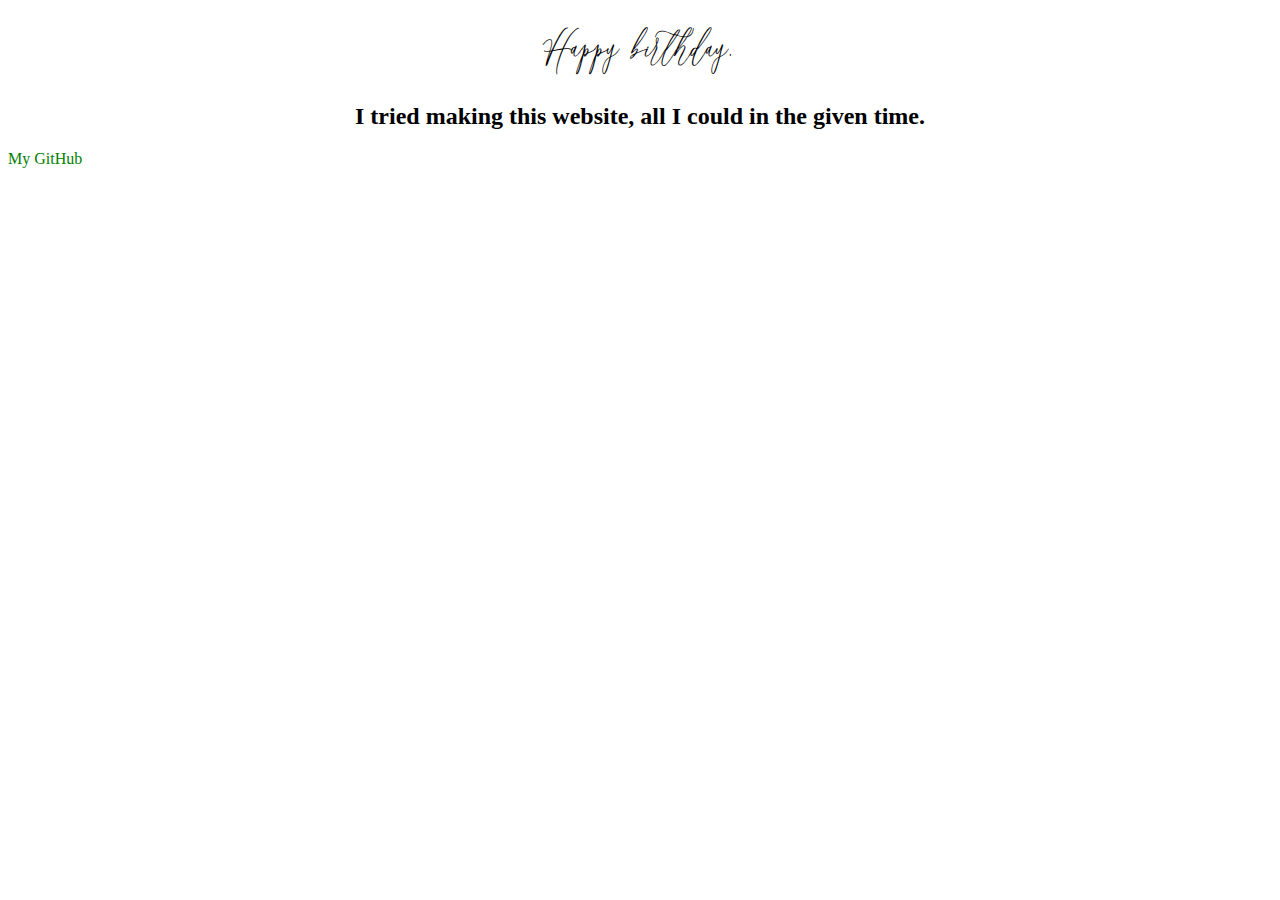
==== index.html @ 91006a36 "Update index.html" ====
<!DOCTYPE html>
<html>
<head>
<link href ="css/styles.css" rel="stylesheet">
</head>
<body>
<script src="js/scripts.js"></script>
<h1 style= "text-align:center;"> Happy birthday.</h1>
<h2 style= "text-align:center;">I tried making this website, all I could in the given time.</h2>
<a  style= "text-align:center" ; href="https://github.com/utkarsh-naman">My GitHub</a>
</body>
</html>
---- css/styles.css ----
@font-face {
font-family:'Memphis';
src: url(fonts/Memphis River.otf) format('opentype');
}
@font-face{
font-family: 'Wedding';
src: url(fonts/Wedding.otf) format('opentype');
font-weight: normal;
}

@font-face {
    font-family: 'Memories';
    src: url('Memories.eot');
    font-weight: normal;
    font-style: normal;
}
@font-face {
    font-family: 'Memories';
    src: url('[data-uri]') format('woff2'),
        url('[data-uri]') format('woff'),
        url('Memories.ttf') format('truetype'),
        url('Memories.svg#Memories') format('svg');
    font-weight: normal;
    font-style: normal;
    font-display: swap;
}

a{color:Green;text-align: center; text-decoration: none; }

h1{
font-family:'Wedding','Memories','Memphis', Sans-serif;
font-weight: normal;
}
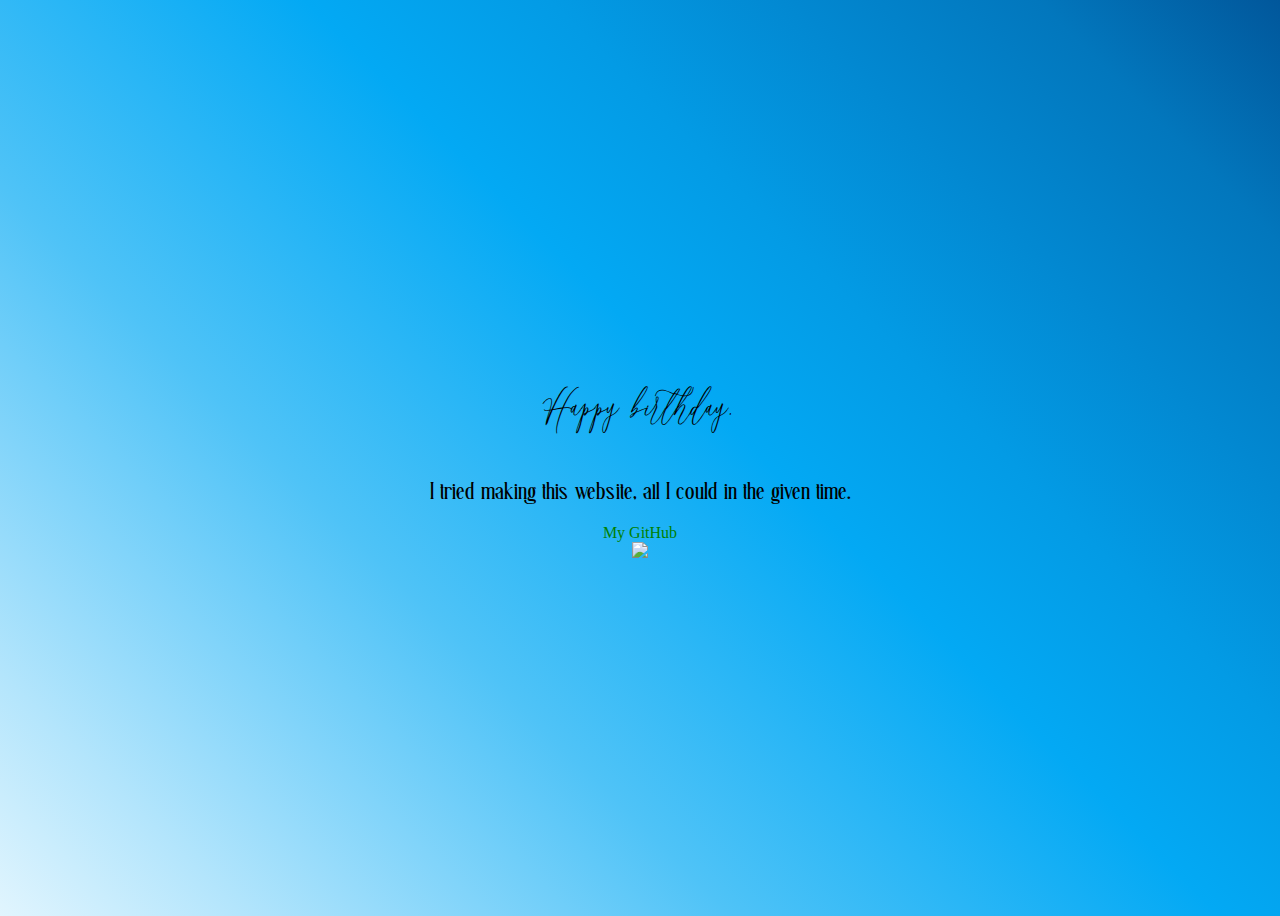
==== commit 953da99d: "Update index.html" ====
--- a/index.html
+++ b/index.html
@@ -8,5 +8,6 @@
 <h1 style= "text-align:center;"> Happy birthday.</h1>
 <h2 style= "text-align:center;">I tried making this website, all I could in the given time.</h2>
 <a  style= "text-align:center" ; href="https://github.com/utkarsh-naman">My GitHub</a>
+<img src = "img/closed.png"; padding id="gift"; padding= 50px; onclick="togglegift()">
 </body>
 </html>
--- a/css/styles.css
+++ b/css/styles.css
@@ -6,6 +6,23 @@
 font-family: 'Wedding';
 src: url(fonts/Wedding.otf) format('opentype');
 font-weight: normal;
+}
+
+@font-face {
+    font-family: 'Gellaghan';
+    src: url('GellaghanRegular.eot');
+    font-weight: normal;
+    font-style: normal;
+}
+@font-face {
+    font-family: 'Gellaghan';
+    src: url('[data-uri]') format('woff2'),
+        url('[data-uri]') format('woff'),
+        url('GellaghanRegular.ttf') format('truetype'),
+        url('GellaghanRegular.svg#GellaghanRegular') format('svg');
+    font-weight: normal;
+    font-style: normal;
+    font-display: swap;
 }
 
 @font-face {
@@ -27,7 +44,24 @@
 
 a{color:Green;text-align: center; text-decoration: none; }
 
+body{
+align-items: center;
+height: 100vh;
+display: flex;
+justify-content: center;
+
+flex-direction: column;
+background: #1a2980; /* in-case couldn't load others. */
+background: -webkit-linear-gradient(45deg, #e1f5fe, #b3e5fc, #81d4fa, #4fc3f7, #29b6f6, #03a9f4, #039be5, #0288d1, #0277bd, #01579b);
+background: linear-gradient(45deg, #e1f5fe, #b3e5fc, #81d4fa, #4fc3f7, #29b6f6, #03a9f4, #039be5, #0288d1, #0277bd, #01579b);
+}
+
 h1{
 font-family:'Wedding','Memories','Memphis', Sans-serif;
 font-weight: normal;
 }
+
+h2{
+font-family: 'Gellaghan', 'Memories', 'Memphis', Sans-serif;
+font-weight: normal;
+}
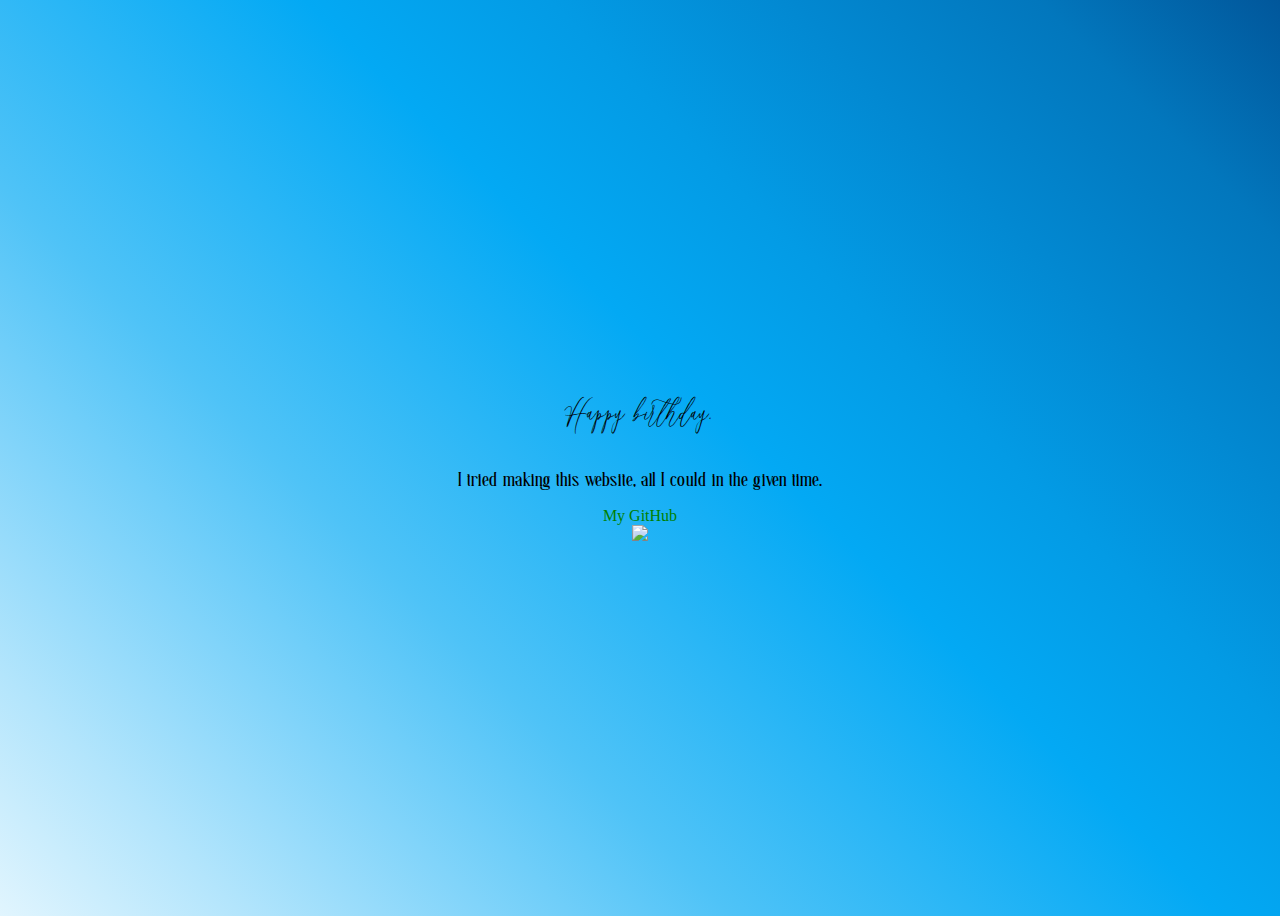
==== commit 59a0bf00: "Update index.html" ====
--- a/index.html
+++ b/index.html
@@ -5,8 +5,8 @@
 </head>
 <body>
 <script src="js/scripts.js"></script>
-<h1 style= "text-align:center;"> Happy birthday.</h1>
-<h2 style= "text-align:center;">I tried making this website, all I could in the given time.</h2>
+<h1 style= "text-align:center; font-size:25px"> Happy birthday.</h1>
+<h2 style= "text-align:center; font-size:20px">I tried making this website, all I could in the given time.</h2>
 <a  style= "text-align:center" ; href="https://github.com/utkarsh-naman">My GitHub</a>
 <img src = "img/closed.png"; padding id="gift"; padding= 50px; onclick="togglegift()">
 </body>
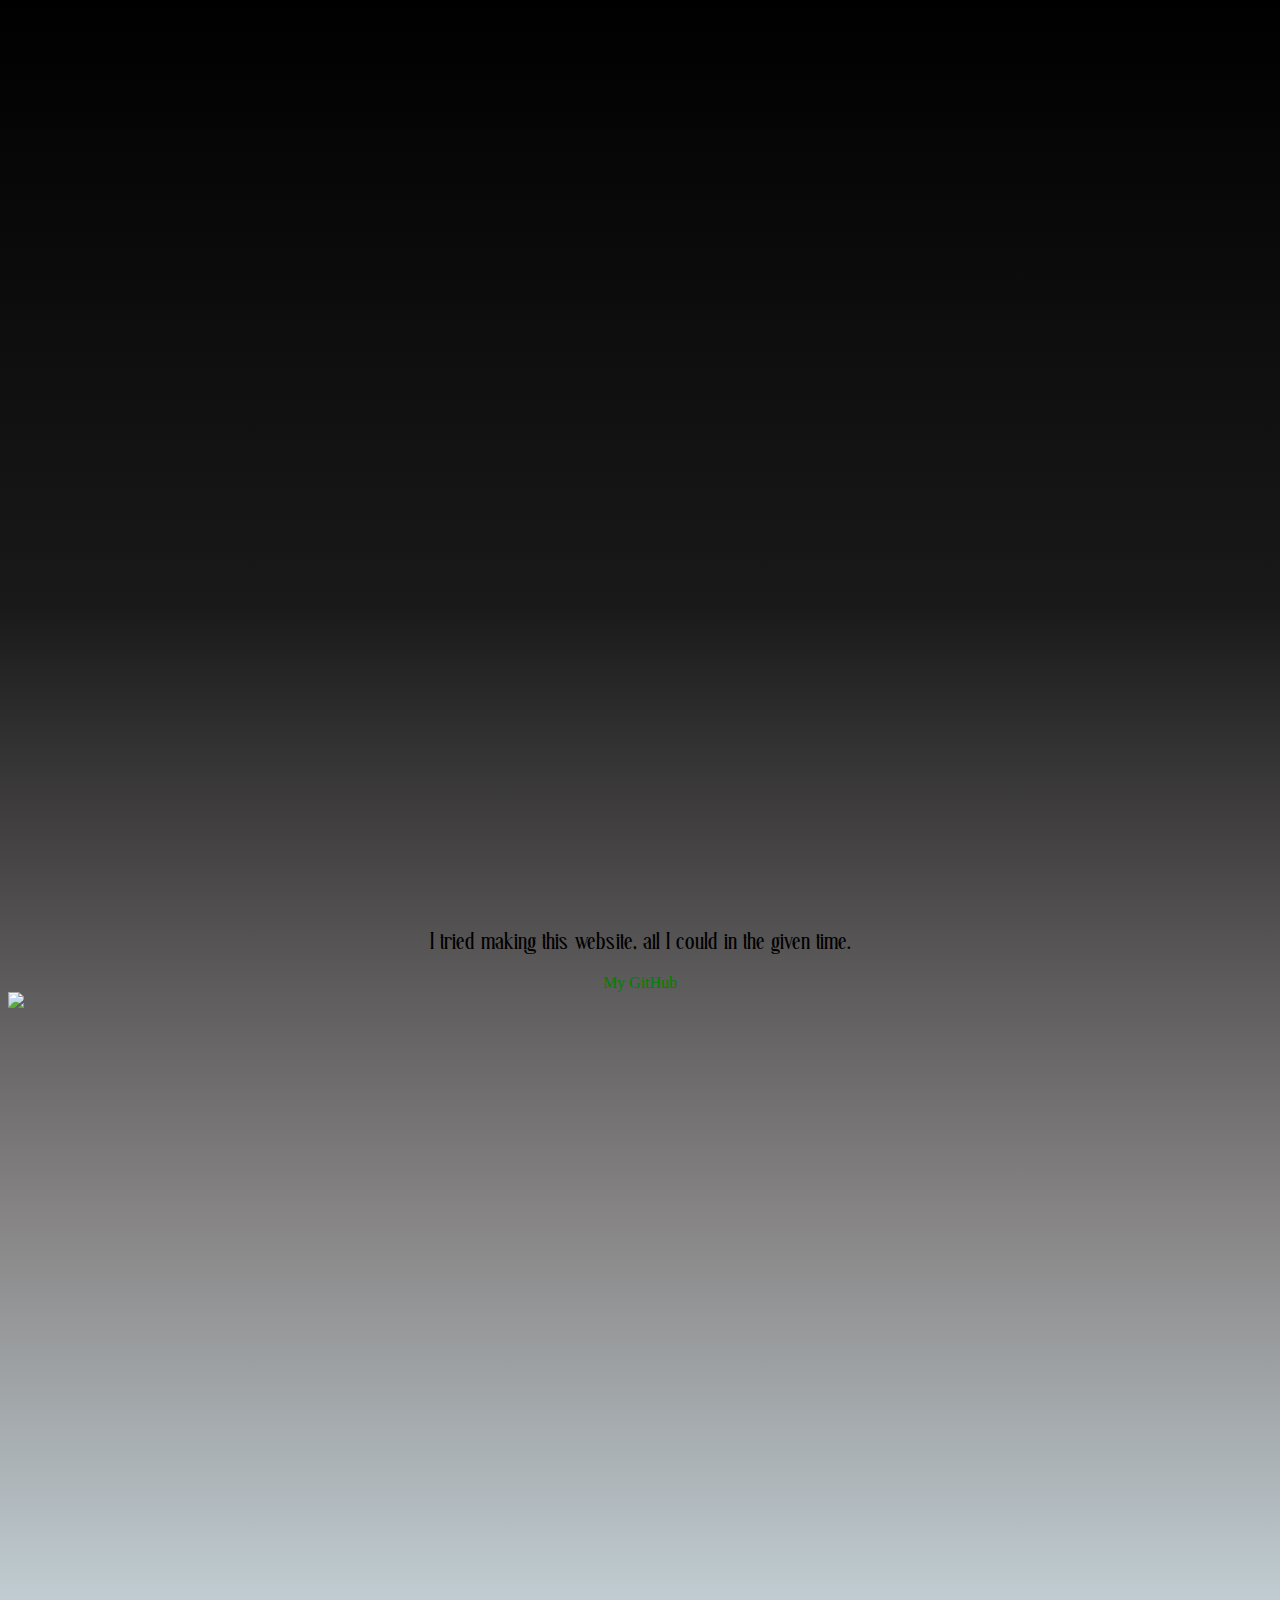
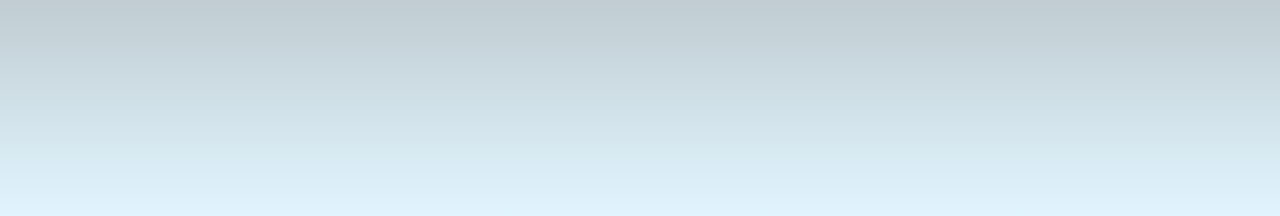
==== commit 78a41d03: "Update index.html" ====
--- a/index.html
+++ b/index.html
@@ -4,10 +4,15 @@
 <link href ="css/styles.css" rel="stylesheet">
 </head>
 <body>
+<header>
+<div id = "particles-js"></div>
+</header>
 <script src="js/scripts.js"></script>
-<h1 style= "text-align:center; font-size:25px"> Happy birthday.</h1>
-<h2 style= "text-align:center; font-size:20px">I tried making this website, all I could in the given time.</h2>
+<script src="particles.js"></script>
+<script src="js/app.js"></script>
+<h1 style= "text-align:center;"> Happy birthday.</h1>
+<h2 style= "text-align:center;">I tried making this website, all I could in the given time.</h2>
 <a  style= "text-align:center" ; href="https://github.com/utkarsh-naman">My GitHub</a>
-<img src = "img/closed.png"; padding id="gift"; padding= 50px; onclick="togglegift()">
+<img src = "img/closed.png"; id="gift"; padding= 50px; onclick="togglegift()">
 </body>
 </html>
--- a/css/styles.css
+++ b/css/styles.css
@@ -45,23 +45,29 @@
 a{color:Green;text-align: center; text-decoration: none; }
 
 body{
-align-items: center;
-height: 100vh;
+height: 200vh;
 display: flex;
 justify-content: center;
 
 flex-direction: column;
 background: #1a2980; /* in-case couldn't load others. */
-background: -webkit-linear-gradient(45deg, #e1f5fe, #b3e5fc, #81d4fa, #4fc3f7, #29b6f6, #03a9f4, #039be5, #0288d1, #0277bd, #01579b);
-background: linear-gradient(45deg, #e1f5fe, #b3e5fc, #81d4fa, #4fc3f7, #29b6f6, #03a9f4, #039be5, #0288d1, #0277bd, #01579b);
+background: -webkit-linear-gradient(0deg, #e1f5fe,#858383, #1a1919, #000000);
+background: linear-gradient(0deg, #e1f5fe,#858383, #1a1919, #000000);
 }
 
 h1{
 font-family:'Wedding','Memories','Memphis', Sans-serif;
 font-weight: normal;
+font-size:150px
+background: -webkit-linear-gradient(0deg,#e1f5fe,#858383, #595858);
+  -webkit-background-clip: text;
+  -webkit-text-fill-color: transparent;
 }
 
 h2{
 font-family: 'Gellaghan', 'Memories', 'Memphis', Sans-serif;
 font-weight: normal;
+font-size:50px
+color: White
+
 }
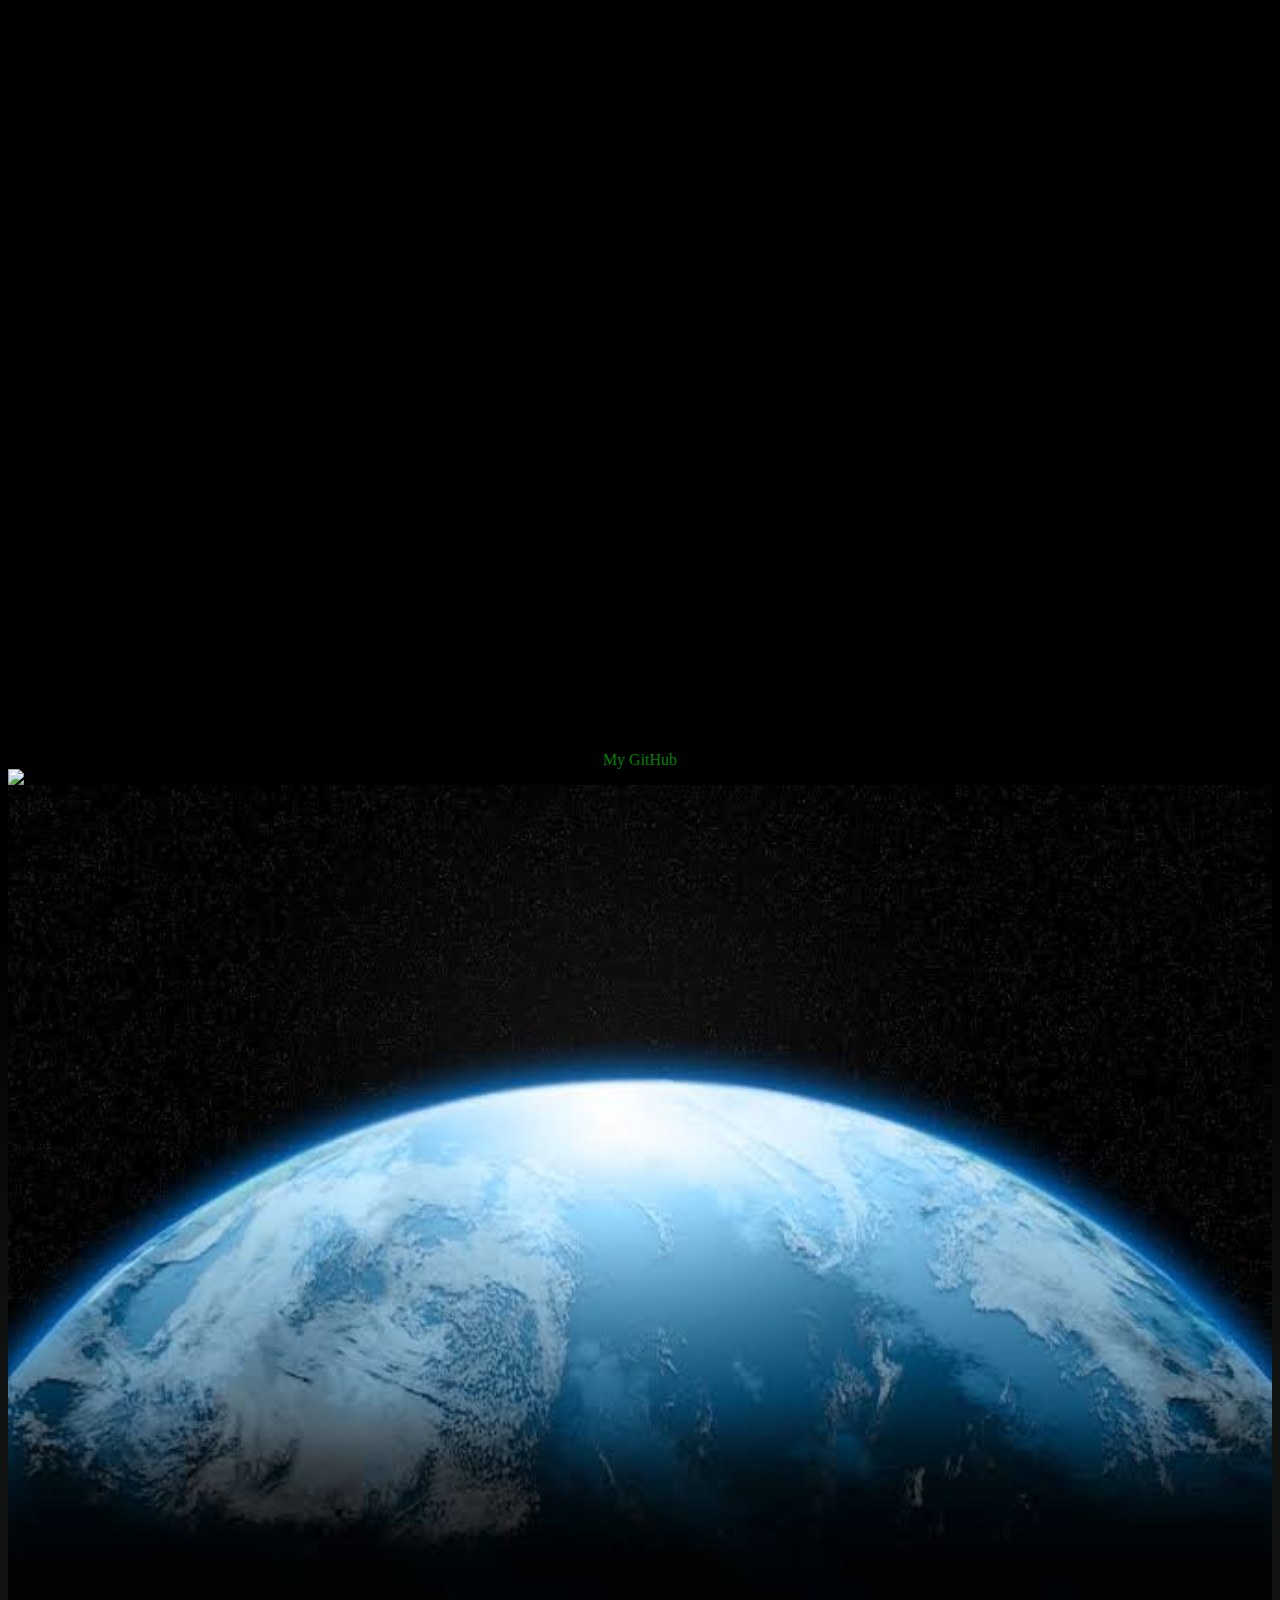
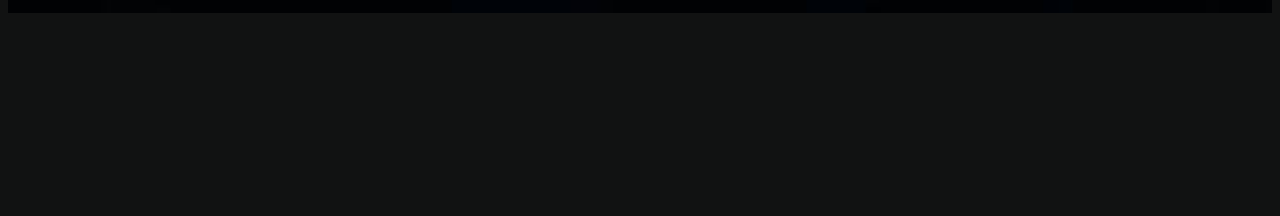
==== commit 2fc49f26: "Update index.html" ====
--- a/index.html
+++ b/index.html
@@ -14,5 +14,6 @@
 <h2 style= "text-align:center;">I tried making this website, all I could in the given time.</h2>
 <a  style= "text-align:center" ; href="https://github.com/utkarsh-naman">My GitHub</a>
 <img src = "img/closed.png"; id="gift"; padding= 50px; onclick="togglegift()">
+<img src = "img/earth.jpg"; id="earth"; padding-top= 50px>
 </body>
 </html>
--- a/css/styles.css
+++ b/css/styles.css
@@ -51,23 +51,26 @@
 
 flex-direction: column;
 background: #1a2980; /* in-case couldn't load others. */
-background: -webkit-linear-gradient(0deg, #e1f5fe,#858383, #1a1919, #000000);
-background: linear-gradient(0deg, #e1f5fe,#858383, #1a1919, #000000);
+background: -webkit-linear-gradient(0deg, #111212, #111212, #000000, #000000, #000000);
+background: linear-gradient(0deg, #111212, #111212, #000000, #000000, #000000);
 }
 
 h1{
 font-family:'Wedding','Memories','Memphis', Sans-serif;
 font-weight: normal;
-font-size:150px
-background: -webkit-linear-gradient(0deg,#e1f5fe,#858383, #595858);
+font-size:150px;
+background: -webkit-linear-gradient(90deg, #8583830, #ffffff;
   -webkit-background-clip: text;
   -webkit-text-fill-color: transparent;
+
 }
 
 h2{
 font-family: 'Gellaghan', 'Memories', 'Memphis', Sans-serif;
 font-weight: normal;
-font-size:50px
-color: White
+font-size:50px;
+background: -webkit-linear-gradient(90deg, #858383, #ffffff);
+  -webkit-background-clip: text;
+  -webkit-text-fill-color: transparent;
 
 }
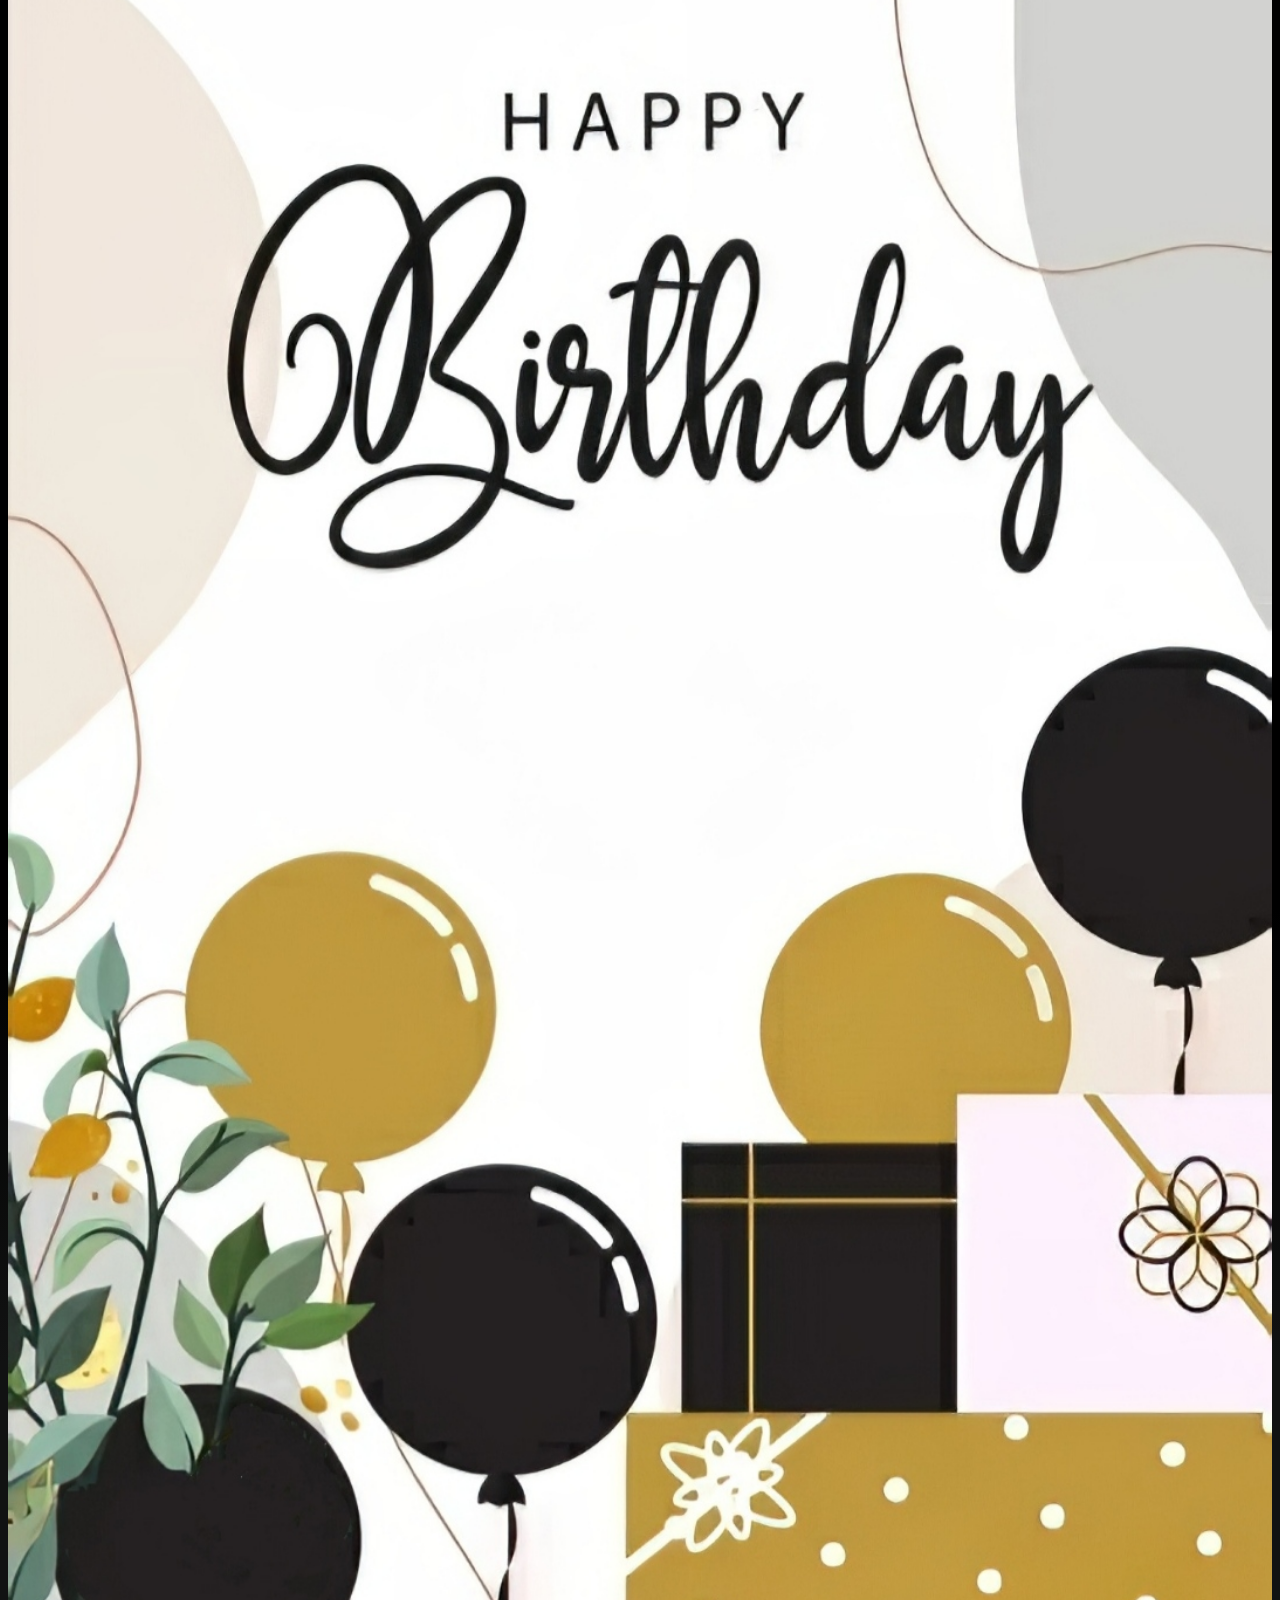
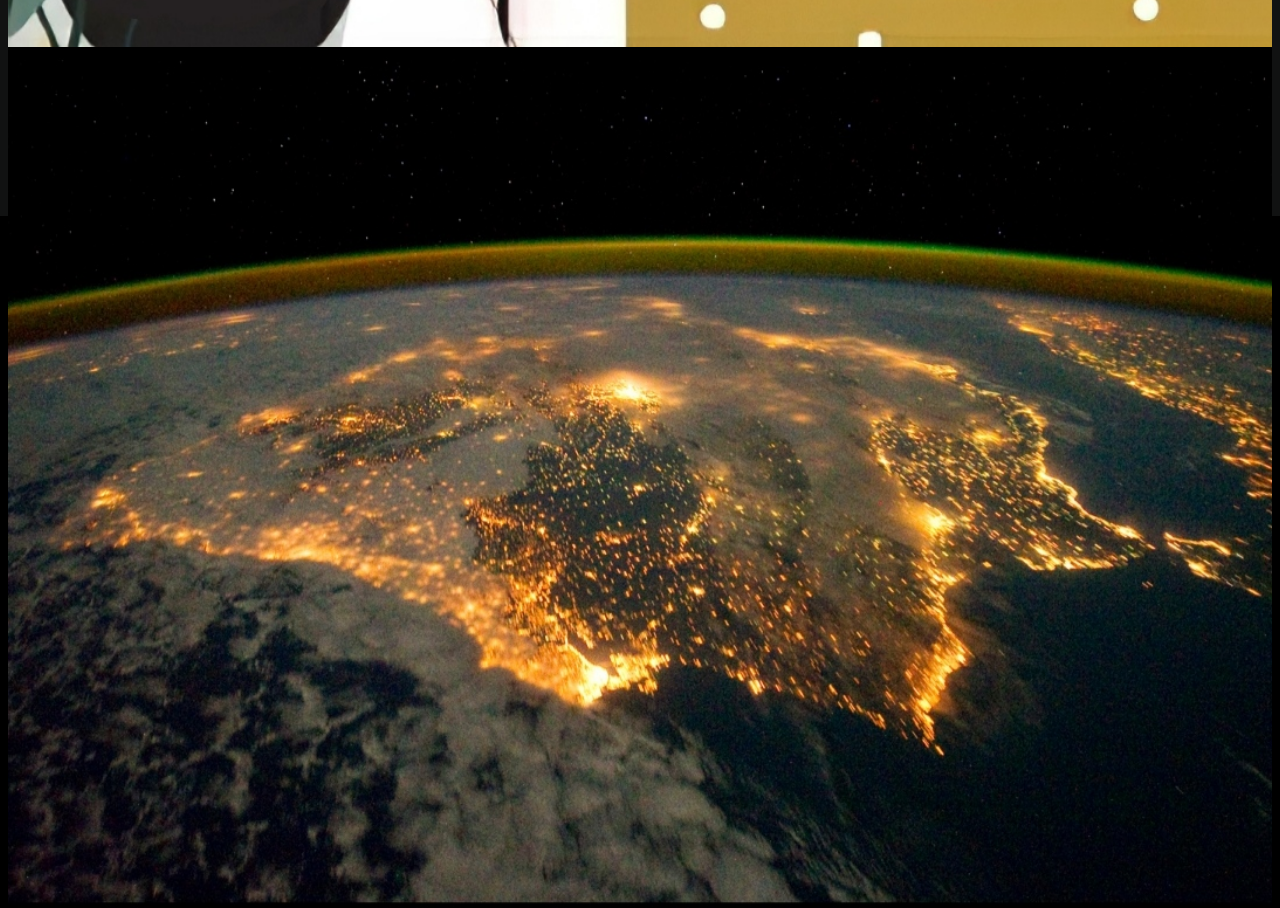
==== commit bf40d6ec: "Update index.html" ====
--- a/index.html
+++ b/index.html
@@ -14,6 +14,7 @@
 <h2 style= "text-align:center;">I tried making this website, all I could in the given time.</h2>
 <a  style= "text-align:center" ; href="https://github.com/utkarsh-naman">My GitHub</a>
 <img src = "img/closed.png"; id="gift"; padding= 50px; onclick="togglegift()">
-<img src = "img/earth.jpg"; id="earth"; padding-top= 50px>
+<img src = "img/hb.jpg";  >
+<img src = "img/earthy3.jpg"; padding-top= 500px;>
 </body>
 </html>
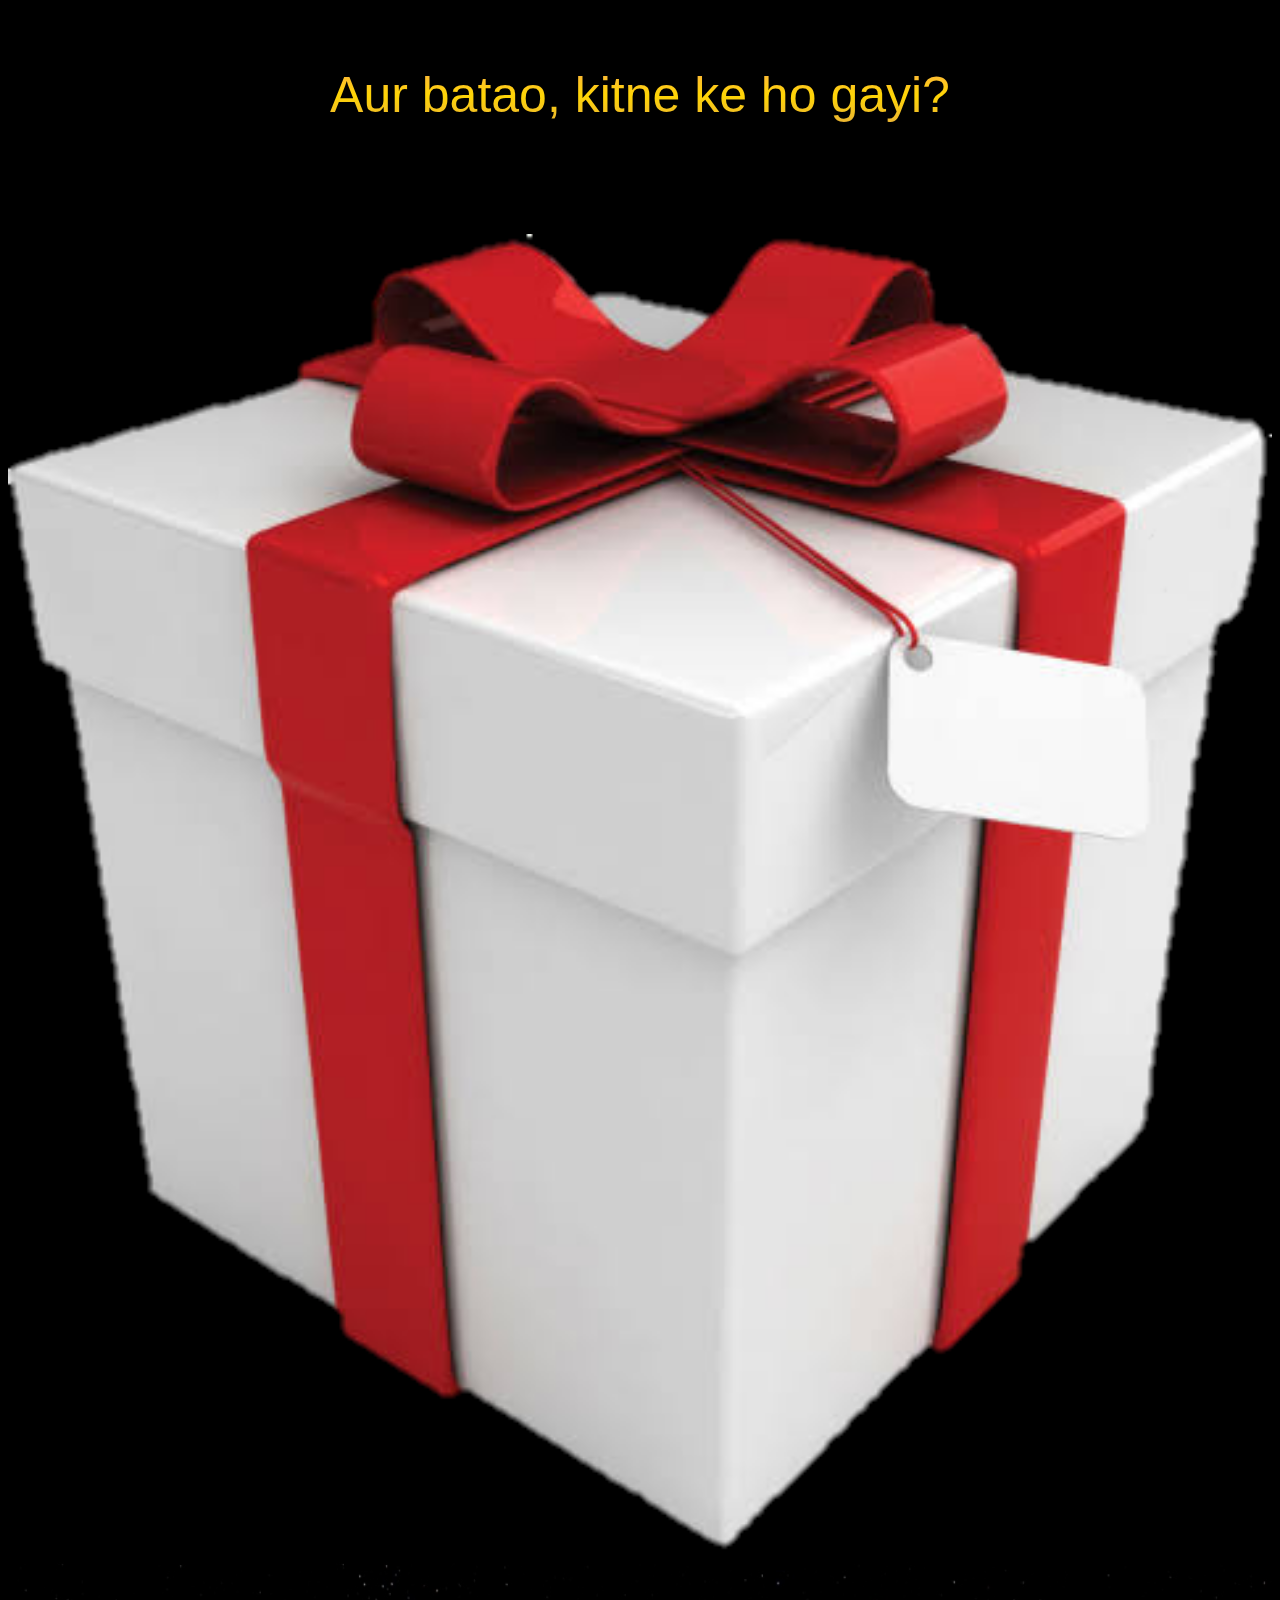
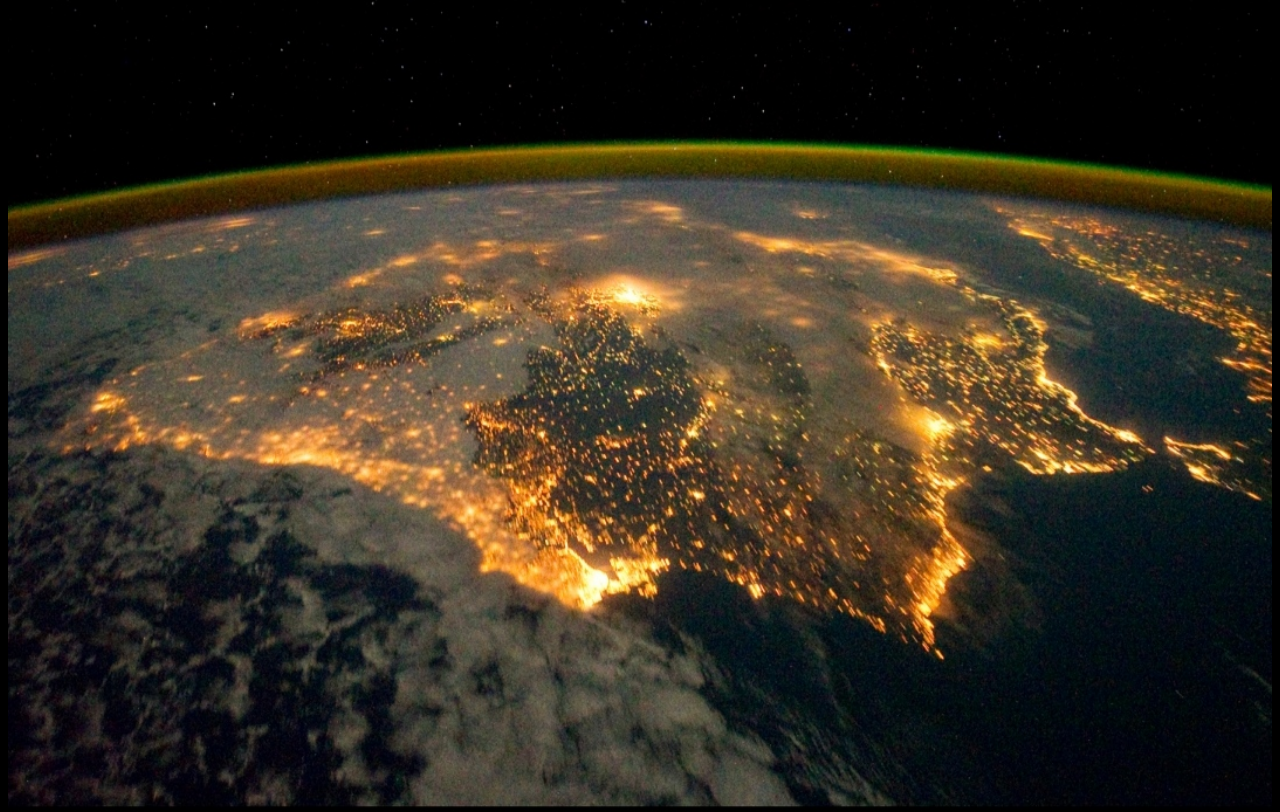
==== commit 6fc21dae: "Update index.html" ====
--- a/index.html
+++ b/index.html
@@ -11,10 +11,10 @@
 <script src="particles.js"></script>
 <script src="js/app.js"></script>
 <h1 style= "text-align:center;"> Happy birthday.</h1>
-<h2 style= "text-align:center;">I tried making this website, all I could in the given time.</h2>
-<a  style= "text-align:center" ; href="https://github.com/utkarsh-naman">My GitHub</a>
+<h2 style= "text-align:center;">I wish this day brings you lot of happiness and joy.</h2>
+<h3  style= "text-align:center" >Aur batao, kitne ke ho gayi?</h3>
+<h4 style="text-align: center">Here's your gift. Tap to open it.</h4>
 <img src = "img/closed.png"; id="gift"; padding= 50px; onclick="togglegift()">
-<img src = "img/hb.jpg";  >
-<img src = "img/earthy3.jpg"; padding-top= 500px;>
+<img src = "img/earthy3.jpg"; background-size: cover  >
 </body>
 </html>
--- a/css/styles.css
+++ b/css/styles.css
@@ -50,16 +50,16 @@
 justify-content: center;
 
 flex-direction: column;
-background: #1a2980; /* in-case couldn't load others. */
-background: -webkit-linear-gradient(0deg, #111212, #111212, #000000, #000000, #000000);
-background: linear-gradient(0deg, #111212, #111212, #000000, #000000, #000000);
+background: #000000; /* in-case couldn't load others. */
+background: -webkit-linear-gradient(0deg, #000000, #000000, #000000);
+background: linear-gradient(0deg, #000000, #000000, #000000);
 }
 
 h1{
 font-family:'Wedding','Memories','Memphis', Sans-serif;
 font-weight: normal;
 font-size:150px;
-background: -webkit-linear-gradient(90deg, #8583830, #ffffff;
+background: -webkit-linear-gradient(90deg, #858383, #ffffff);
   -webkit-background-clip: text;
   -webkit-text-fill-color: transparent;
 
@@ -74,3 +74,12 @@
   -webkit-text-fill-color: transparent;
 
 }
+h3{
+font-family: Sans-serif;
+font-weight: normal;
+font-size:50px;
+background: -webkit-linear-gradient(90deg,#ebb434, #ffd505, #fcaf49);
+  -webkit-background-clip: text;
+  -webkit-text-fill-color: transparent;
+
+}
